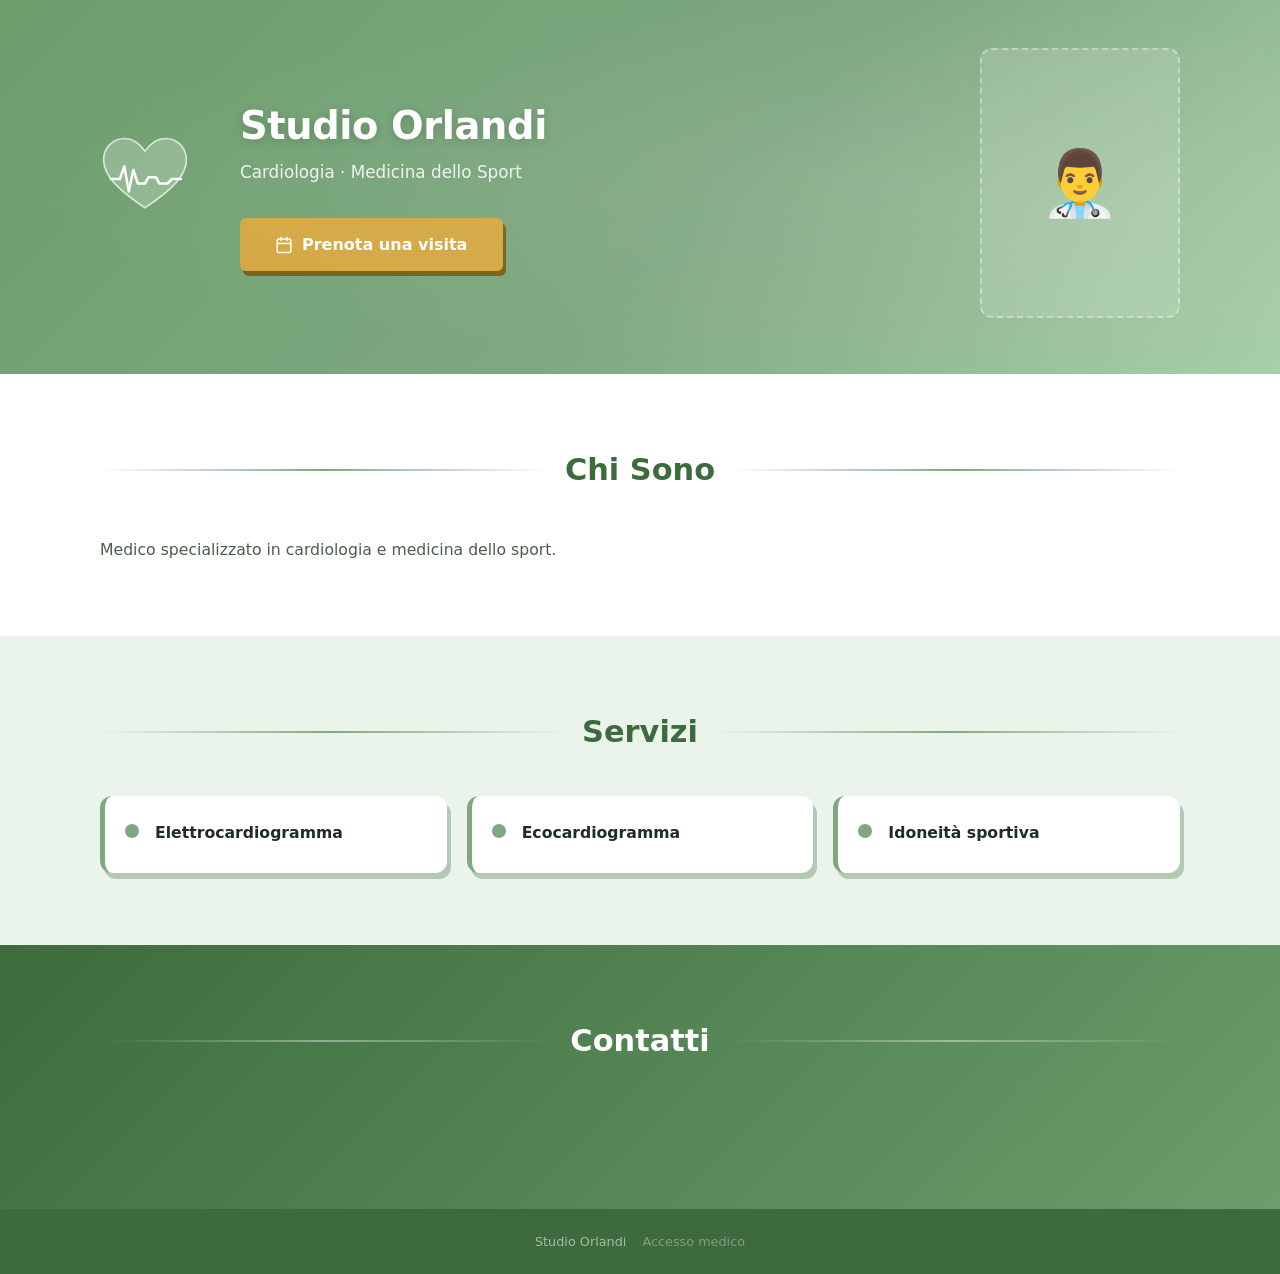
==== frontend/index.html @ d1623bc1 "fix: allineamento lista servizi su iPhone e a capo sottotitolo con <br> Co-Authored-By: Claude Sonne" ====
<!DOCTYPE html>
<html lang="it">
<head>
  <meta charset="UTF-8">
  <meta name="viewport" content="width=device-width, initial-scale=1.0">
  <title>Studio Orlandi — Cardiologia</title>
  <style>
    /* ── Reset & Variabili ─────────────────────────────────────────────────── */
    :root {
      --salvia:       #7FA882;
      --salvia-med:   #6B9E6B;
      --salvia-scuro: #3D6B3D;
      --salvia-chiaro:#EAF4EA;
      --oro:          #C9A227;
      --oro-scuro:    #A6841E;
      --testo:        #1F2F1F;
      --testo-light:  #4a5e4a;
      --bianco:       #ffffff;
      --grigio-bg:    #F4F8F4;
      --radius:       12px;
      --radius-sm:    8px;
      --ombra:        0 4px 20px rgba(0,0,0,.12);
      --ombra-lg:     0 8px 40px rgba(0,0,0,.16);
    }
    *, *::before, *::after { box-sizing: border-box; margin: 0; padding: 0; }
    html { font-size: 16px; scroll-behavior: smooth; }
    body { font-family: -apple-system, BlinkMacSystemFont, 'Segoe UI', system-ui, sans-serif;
           color: var(--testo); background: var(--grigio-bg); line-height: 1.6; }
    a { color: inherit; text-decoration: none; }

    /* ── HERO ───────────────────────────────────────────────────────────────── */
    .hero {
      background: linear-gradient(135deg, var(--salvia-med) 0%, var(--salvia) 55%, #A8D0A8 100%);
      padding: 3rem 2rem 3.5rem;
      position: relative;
      overflow: hidden;
    }
    .hero::before {
      content: '';
      position: absolute; inset: 0;
      background: radial-gradient(ellipse at 70% 50%, rgba(255,255,255,.08) 0%, transparent 70%);
      pointer-events: none;
    }
    .hero-inner {
      max-width: 1080px;
      margin: 0 auto;
      display: grid;
      grid-template-columns: 100px 1fr auto;
      gap: 2.5rem;
      align-items: center;
    }

    /* Logo ECG — nessuno sfondo, direttamente sul verde salvia */
    .hero-logo { flex-shrink: 0; }
    .hero-logo svg { width: 90px; height: 90px; }
    .hero-logo img { width: 90px; height: 90px; object-fit: contain; }

    /* ── LOADING OVERLAY ─────────────────────────────────────────────────────── */
    #loading-overlay {
      position: fixed; inset: 0; z-index: 9999;
      background: var(--salvia-med);
      display: flex; flex-direction: column;
      align-items: center; justify-content: center;
      gap: 1.25rem;
      transition: opacity .35s ease;
    }
    #loading-overlay.fade-out { opacity: 0; pointer-events: none; }
    .loading-spinner {
      width: 52px; height: 52px;
      border: 5px solid rgba(255,255,255,.3);
      border-top-color: var(--oro);
      border-radius: 50%;
      animation: spin .75s linear infinite;
    }
    .loading-label {
      color: rgba(255,255,255,.9);
      font-size: .95rem;
      font-weight: 500;
      letter-spacing: .04em;
    }
    @keyframes spin { to { transform: rotate(360deg); } }

    /* Testo centrale */
    .hero-center { color: var(--bianco); }
    .hero-nome {
      font-size: clamp(1.6rem, 3vw, 2.4rem);
      font-weight: 800;
      letter-spacing: -.01em;
      margin-bottom: .2rem;
      text-shadow: 0 2px 10px rgba(0,0,0,.18);
    }
    .hero-titolo {
      font-size: 1.05rem;
      opacity: .88;
      margin-bottom: 1.6rem;
      font-weight: 400;
    }
    .hero-prestazioni {
      list-style: none;
      margin-bottom: 2rem;
    }
    .hero-prestazioni li {
      display: flex;
      align-items: center;
      gap: .6rem;
      padding: .3rem 0;
      font-size: .98rem;
      font-weight: 500;
    }
    .hero-prestazioni li::before {
      content: '';
      width: 8px; height: 8px;
      background: var(--oro);
      border-radius: 50%;
      flex-shrink: 0;
    }
    .btn-prenota {
      display: inline-flex;
      align-items: center;
      gap: .55rem;
      background: #D4A843;
      color: var(--bianco);
      padding: .85rem 2.2rem;
      border-radius: 6px;
      font-size: 1rem;
      font-weight: 700;
      box-shadow: 3px 5px 0 #7a6116;
      transition: background .2s, transform .2s, box-shadow .2s;
      white-space: nowrap;
    }
    .btn-prenota:hover {
      background: #b8911f;
      transform: translateY(-2px);
      box-shadow: 3px 7px 0 #7a6116;
    }
    .btn-prenota:active {
      transform: translateY(2px);
      box-shadow: 1px 3px 0 #7a6116;
    }

    /* Foto dottore */
    .hero-foto-wrap { flex-shrink: 0; }
    .hero-foto {
      width: 200px;
      height: 270px;
      object-fit: cover;
      object-position: top center;
      border-radius: var(--radius);
      box-shadow: 0 8px 36px rgba(0,0,0,.28);
      display: block;
    }
    .hero-foto-empty {
      width: 200px; height: 270px;
      border-radius: var(--radius);
      background: rgba(255,255,255,.15);
      display: flex; align-items: center; justify-content: center;
      font-size: 4rem;
      border: 2px dashed rgba(255,255,255,.35);
    }

    /* ── SEZIONI COMUNI ─────────────────────────────────────────────────────── */
    section { padding: 4.5rem 2rem; }
    .section-inner { max-width: 1080px; margin: 0 auto; }
    .section-title {
      font-size: clamp(1.4rem, 2.5vw, 1.9rem);
      font-weight: 700;
      text-align: center;
      margin-bottom: 2.5rem;
      color: var(--salvia-scuro);
      display: flex; align-items: center; justify-content: center; gap: 1rem;
    }
    .section-title::before, .section-title::after {
      content: ''; flex: 1; height: 2px;
      background: linear-gradient(90deg, transparent, var(--salvia), transparent);
    }

    /* ── CHI SONO ───────────────────────────────────────────────────────────── */
    .chi-sono { background: var(--bianco); }
    .chisono-layout {
      display: grid;
      grid-template-columns: 1fr 1fr;
      gap: 3rem;
      align-items: start;
    }
    .chisono-bio {
      font-size: .98rem;
      line-height: 1.85;
      color: var(--testo-light);
      white-space: pre-wrap;
    }
    .chisono-gallery {
      display: grid;
      grid-template-columns: repeat(auto-fill, minmax(140px, 1fr));
      gap: .75rem;
    }
    .chisono-gallery img {
      width: 100%;
      aspect-ratio: 3/4;
      object-fit: cover;
      border-radius: var(--radius-sm);
      box-shadow: var(--ombra);
      transition: transform .2s;
    }
    .chisono-gallery img:hover { transform: scale(1.03); }

    /* ── SERVIZI ─────────────────────────────────────────────────────────────── */
    .servizi { background: var(--salvia-chiaro); }
    .servizi-grid {
      display: grid;
      grid-template-columns: repeat(auto-fill, minmax(260px, 1fr));
      gap: 1.25rem;
    }
    .servizio-card {
      background: var(--bianco);
      border-radius: var(--radius);
      padding: 1.5rem 1.5rem 1.5rem 1.25rem;
      box-shadow: 4px 6px 0 rgba(74,122,74,0.35);
      border-left: 5px solid var(--salvia);
      display: flex;
      align-items: flex-start;
      gap: 1rem;
      transition: box-shadow .18s, transform .18s;
    }
    .servizio-card:hover { box-shadow: 4px 8px 0 rgba(74,122,74,0.35); transform: translateY(-3px); }
    .servizio-dot { width: 14px; height: 14px; border-radius: 50%; flex-shrink: 0; margin-top: 4px; }
    .servizio-nome { font-weight: 600; font-size: .98rem; margin-bottom: .2rem; color: var(--testo); }
    .servizio-det { font-size: .83rem; color: #777; line-height: 1.5; }

    /* ── CONTATTI ────────────────────────────────────────────────────────────── */
    .contatti {
      background: linear-gradient(135deg, var(--salvia-scuro) 0%, var(--salvia-med) 100%);
      color: var(--bianco);
    }
    .contatti .section-title { color: var(--bianco); }
    .contatti .section-title::before,
    .contatti .section-title::after { background: linear-gradient(90deg, transparent, rgba(255,255,255,.4), transparent); }
    .contatti-grid {
      display: grid;
      grid-template-columns: repeat(auto-fit, minmax(240px, 1fr));
      gap: 1.5rem;
      margin-bottom: 2rem;
    }
    .contatto-card {
      background: rgba(255,255,255,.14);
      backdrop-filter: blur(6px);
      border: 1px solid rgba(255,255,255,.22);
      border-radius: var(--radius);
      padding: 1.5rem;
    }
    .contatto-card h3 { font-size: 1.05rem; margin-bottom: .75rem; font-weight: 600; }
    .contatto-card p { font-size: .92rem; opacity: .88; line-height: 1.75; }
    .contatto-card a { color: var(--bianco); }
    .reviews-wrap {
      text-align: center;
      padding-top: 1rem;
    }
    .reviews-link {
      display: inline-flex;
      align-items: center;
      gap: .5rem;
      background: #D4A843;
      color: #fff;
      border: none;
      border-radius: 6px;
      padding: .65rem 1.5rem;
      font-size: .92rem;
      font-weight: 500;
      box-shadow: 3px 5px 0 #7a6116;
      transition: background .18s, transform .18s, box-shadow .18s;
    }
    .reviews-link:hover  { background: #b8911f; transform: translateY(-2px); box-shadow: 3px 7px 0 #7a6116; }
    .reviews-link:active { transform: translateY(2px); box-shadow: 1px 3px 0 #7a6116; }

    /* ── FOOTER ──────────────────────────────────────────────────────────────── */
    footer {
      background: var(--salvia-scuro);
      color: rgba(255,255,255,.55);
      text-align: center;
      padding: 1.4rem 1rem;
      font-size: .8rem;
    }
    footer a { color: rgba(255,255,255,.35); margin-left: .75rem; }

    /* ── LOADING SKELETON ────────────────────────────────────────────────────── */
    .skeleton { background: linear-gradient(90deg, #e0ece0 25%, #cce3cc 50%, #e0ece0 75%);
                background-size: 200% 100%; animation: shimmer 1.4s infinite;
                border-radius: 4px; display: inline-block; }
    @keyframes shimmer { to { background-position: -200% 0; } }

    /* ── RESPONSIVE ──────────────────────────────────────────────────────────── */
    @media (max-width: 768px) {
      .hero-inner {
        grid-template-columns: 1fr;
        text-align: center;
        gap: 1.5rem;
      }
      .hero-logo { display: none; }
      .hero-foto-wrap { order: -1; display: flex; justify-content: center; }
      .hero-foto, .hero-foto-empty { width: 160px; height: 210px; }
      .hero-prestazioni { text-align: left; }
      .hero-prestazioni li { justify-content: flex-start; }
      .chisono-layout { grid-template-columns: 1fr; }
      .section-title::before, .section-title::after { display: none; }
    }

    @media (max-width: 480px) {
      section { padding: 3rem 1.25rem; }
      .hero { padding: 2.5rem 1.25rem 3rem; }
      .hero-nome { font-size: 1.45rem; }
      .hero-prestazioni { text-align: left; }
      .hero-prestazioni li { justify-content: flex-start; }
    }
  </style>
</head>
<body>

<!-- ── LOADING OVERLAY ───────────────────────────────────────────────────── -->
<div id="loading-overlay" role="status" aria-live="polite">
  <div class="loading-spinner"></div>
  <span class="loading-label">Caricamento…</span>
</div>

<!-- ── HERO ───────────────────────────────────────────────────────────────── -->
<section class="hero" id="top" aria-label="Presentazione">
  <div class="hero-inner">

    <!-- Logo / ECG SVG -->
    <div class="hero-logo" id="hero-logo-wrap">
      <svg viewBox="0 0 100 100" fill="none" xmlns="http://www.w3.org/2000/svg" aria-hidden="true">
        <!-- Cuore -->
        <path d="M50 82 C20 62 4 46 4 28.5 C4 14.5 15 5 27 5 C35.5 5 43.5 9.5 50 19 C56.5 9.5 64.5 5 73 5 C85 5 96 14.5 96 28.5 C96 46 80 62 50 82Z"
              fill="rgba(255,255,255,0.22)" stroke="rgba(255,255,255,0.7)" stroke-width="1.8"/>
        <!-- Tracciato ECG -->
        <polyline points="12,50 22,50 27,36 32,64 37,40 42,55 50,55 54,48 62,48 66,55 75,55 80,50 90,50"
                  stroke="white" stroke-width="2.8" fill="none"
                  stroke-linecap="round" stroke-linejoin="round"/>
      </svg>
    </div>

    <!-- Testo -->
    <div class="hero-center">
      <div class="hero-nome" id="hero-nome">Studio Orlandi</div>
      <div class="hero-titolo" id="hero-titolo">Cardiologia · Medicina dello Sport</div>
      <ul class="hero-prestazioni" id="hero-prestazioni" aria-label="Prestazioni principali"></ul>
      <a href="https://dxp2800-893f.tail6037e7.ts.net/paziente/prenota.html" class="btn-prenota" id="btn-prenota">
        <svg xmlns="http://www.w3.org/2000/svg" width="18" height="18" viewBox="0 0 24 24"
             fill="none" stroke="currentColor" stroke-width="2"
             stroke-linecap="round" stroke-linejoin="round" aria-hidden="true">
          <rect x="3" y="4" width="18" height="18" rx="2"/>
          <line x1="16" y1="2" x2="16" y2="6"/>
          <line x1="8" y1="2" x2="8" y2="6"/>
          <line x1="3" y1="10" x2="21" y2="10"/>
        </svg>
        Prenota una visita
      </a>
    </div>

    <!-- Foto medico -->
    <div class="hero-foto-wrap">
      <img id="hero-foto-img" class="hero-foto" style="display:none" alt="Foto medico">
      <div id="hero-foto-empty" class="hero-foto-empty" aria-hidden="true">👨‍⚕️</div>
    </div>

  </div>
</section>

<!-- ── CHI SONO ────────────────────────────────────────────────────────────── -->
<section class="chi-sono" id="chisono" aria-labelledby="title-chisono">
  <div class="section-inner">
    <h2 class="section-title" id="title-chisono">Chi Sono</h2>
    <div class="chisono-layout" id="chisono-layout">
      <div class="chisono-bio" id="chisono-bio">Medico specializzato in cardiologia e medicina dello sport.</div>
      <div class="chisono-gallery" id="chisono-gallery"></div>
    </div>
  </div>
</section>

<!-- ── SERVIZI ─────────────────────────────────────────────────────────────── -->
<section class="servizi" id="servizi" aria-labelledby="title-servizi">
  <div class="section-inner">
    <h2 class="section-title" id="title-servizi">Servizi</h2>
    <div class="servizi-grid" id="servizi-grid">
      <div class="servizio-card"><div class="servizio-dot" style="background:var(--salvia)"></div><div><div class="servizio-nome">Elettrocardiogramma</div></div></div>
      <div class="servizio-card"><div class="servizio-dot" style="background:var(--salvia)"></div><div><div class="servizio-nome">Ecocardiogramma</div></div></div>
      <div class="servizio-card"><div class="servizio-dot" style="background:var(--salvia)"></div><div><div class="servizio-nome">Idoneità sportiva</div></div></div>
    </div>
  </div>
</section>

<!-- ── CONTATTI ────────────────────────────────────────────────────────────── -->
<section class="contatti" id="contatti" aria-labelledby="title-contatti">
  <div class="section-inner">
    <h2 class="section-title" id="title-contatti">Contatti</h2>
    <div class="contatti-grid" id="contatti-grid"></div>
    <div class="reviews-wrap" id="reviews-wrap" style="display:none">
      <a class="reviews-link" id="reviews-link" href="#" target="_blank" rel="noopener noreferrer">
        ⭐ Lascia una recensione su Google
      </a>
    </div>
  </div>
</section>

<!-- ── FOOTER ─────────────────────────────────────────────────────────────── -->
<footer>
  <span id="footer-nome">Studio Orlandi</span>
  <span id="footer-piva"></span>
  <a href="https://dxp2800-893f.tail6037e7.ts.net/medico/login.html">Accesso medico</a>
</footer>

<script>
const API_BASE = 'https://dxp2800-893f.tail6037e7.ts.net';

/** Converte un percorso relativo /api/... nell'URL assoluto del NAS.
 *  Se il valore è già un data: URL (base64 legacy) lo usa com'è. */
const fotoUrl = (s) => s && s.startsWith('data:') ? s : s ? API_BASE + s : null;

function hideLoader() {
  const ov = document.getElementById('loading-overlay');
  if (!ov) return;
  ov.classList.add('fade-out');
  setTimeout(() => ov.remove(), 380); // rimuove dal DOM dopo la transizione
}

(async () => {
  try {
    const d = await fetch(API_BASE + '/api/sito/contenuti').then(r => r.json());
    const imp  = d.impostazioni || {};
    const foto = d.foto || {};
    const tipiVisita = d.tipi_visita || [];
    const sedi = d.sedi || [];

    /* ── Hero: nome e titolo ── */
    if (imp.nome_medico) {
      document.getElementById('hero-nome').textContent = imp.nome_medico;
      document.title = imp.nome_medico + ' — Cardiologia';
    }
    if (imp.specializzazioni) {
      const lines = imp.specializzazioni.split('\n')
        .map(s => s.replace(/^[-–—·•]\s*/, '').trim())
        .filter(Boolean);
      if (lines.length) {
        const el = document.getElementById('hero-titolo');
        el.innerHTML = '';
        lines.slice(0, 3).forEach((line, i) => {
          if (i > 0) el.appendChild(document.createElement('br'));
          el.appendChild(document.createTextNode(line));
        });
      }
    }

    /* ── Hero: elenco prestazioni (prime 3) ── */
    const presEl = document.getElementById('hero-prestazioni');
    const serviziLines = (imp.servizi || '')
      .split('\n').map(s => s.replace(/^[-–—·•]\s*/, '').trim()).filter(Boolean);
    const heroItems = serviziLines.length
      ? serviziLines.slice(0, 3)
      : tipiVisita.slice(0, 3).map(t => t.nome);
    heroItems.forEach(txt => {
      const li = document.createElement('li');
      li.textContent = txt;
      presEl.appendChild(li);
    });

    /* ── Hero: foto medico ── */
    if (foto.hero) {
      const img = document.getElementById('hero-foto-img');
      img.src = fotoUrl(foto.hero);
      img.style.display = 'block';
      document.getElementById('hero-foto-empty').style.display = 'none';
    }

    /* ── Hero: logo personalizzato ── */
    if (foto.logo) {
      document.getElementById('hero-logo-wrap').innerHTML =
        `<img src="${fotoUrl(foto.logo)}" alt="Logo studio">`;
    }

    /* ── Chi sono: bio ── */
    const bioEl = document.getElementById('chisono-bio');
    bioEl.textContent = imp.bio_testo || 'Testo del curriculum non ancora configurato.';

    /* ── Chi sono: galleria foto ── */
    const gallery = document.getElementById('chisono-gallery');
    const chisonoFotos = (foto.chisono_gallery || []).filter(Boolean);
    if (chisonoFotos.length) {
      chisonoFotos.forEach((src, i) => {
        const img = document.createElement('img');
        img.src = fotoUrl(src);
        img.alt = (imp.nome_medico || 'Medico') + ' — foto ' + (i + 1);
        img.loading = 'lazy';
        gallery.appendChild(img);
      });
    } else {
      gallery.style.display = 'none';
      document.getElementById('chisono-layout').style.gridTemplateColumns = '1fr';
    }

    /* ── Servizi ── */
    const sgrid = document.getElementById('servizi-grid');
    sgrid.innerHTML = '';
    if (tipiVisita.length) {
      tipiVisita.forEach(tv => {
        const card = document.createElement('div');
        card.className = 'servizio-card';
        let det = tv.durata_minuti + ' min';
        if (tv.costo != null) det += ' &nbsp;·&nbsp; €' + tv.costo.toFixed(2);
        if (tv.note) det += '<br>' + tv.note;
        card.innerHTML = `<div class="servizio-dot" style="background:${tv.colore}"></div>
          <div>
            <div class="servizio-nome">${tv.nome}</div>
            <div class="servizio-det">${det}</div>
          </div>`;
        sgrid.appendChild(card);
      });
    } else if (serviziLines.length) {
      serviziLines.forEach(s => {
        const card = document.createElement('div');
        card.className = 'servizio-card';
        card.innerHTML = `<div class="servizio-dot" style="background:var(--salvia)"></div>
          <div><div class="servizio-nome">${s}</div></div>`;
        sgrid.appendChild(card);
      });
    }

    /* ── Contatti: sedi ── */
    const cgrid = document.getElementById('contatti-grid');
    sedi.forEach(s => {
      const card = document.createElement('div');
      card.className = 'contatto-card';
      let body = '<p>';
      if (s.indirizzo) body += s.indirizzo + '<br>';
      const localita = [s.cap, s.citta].filter(Boolean).join(' ')
        + (s.provincia ? ` (${s.provincia})` : '');
      if (localita.trim()) body += localita + '<br>';
      if (s.telefono) body += `📞 <a href="tel:${s.telefono}">${s.telefono}</a><br>`;
      if (s.email)    body += `✉️ <a href="mailto:${s.email}">${s.email}</a>`;
      body += '</p>';
      card.innerHTML = `<h3>🏥 ${s.nome}</h3>${body}`;
      cgrid.appendChild(card);
    });

    /* ── Contatti: telefono principale (se non già in sedi) ── */
    if (imp.numero_telefono && !sedi.some(s => s.telefono === imp.numero_telefono)) {
      const card = document.createElement('div');
      card.className = 'contatto-card';
      card.innerHTML = `<h3>📞 Telefono</h3>
        <p><a href="tel:${imp.numero_telefono}">${imp.numero_telefono}</a></p>`;
      cgrid.appendChild(card);
    }

    /* ── Google Reviews ── */
    if (imp.google_reviews_link) {
      document.getElementById('reviews-link').href = imp.google_reviews_link;
      document.getElementById('reviews-wrap').style.display = 'block';
    }

    /* ── Footer ── */
    if (imp.nome_medico) document.getElementById('footer-nome').textContent = imp.nome_medico;
    if (imp.piva) document.getElementById('footer-piva').textContent = '· P.IVA ' + imp.piva;

    hideLoader();

  } catch (e) {
    // API non raggiungibile: i dati di fallback statici nell'HTML rimangono visibili
    console.warn('API non raggiungibile (' + API_BASE + '):', e.message || e);
    hideLoader();
  }
})();
</script>

</body>
</html>
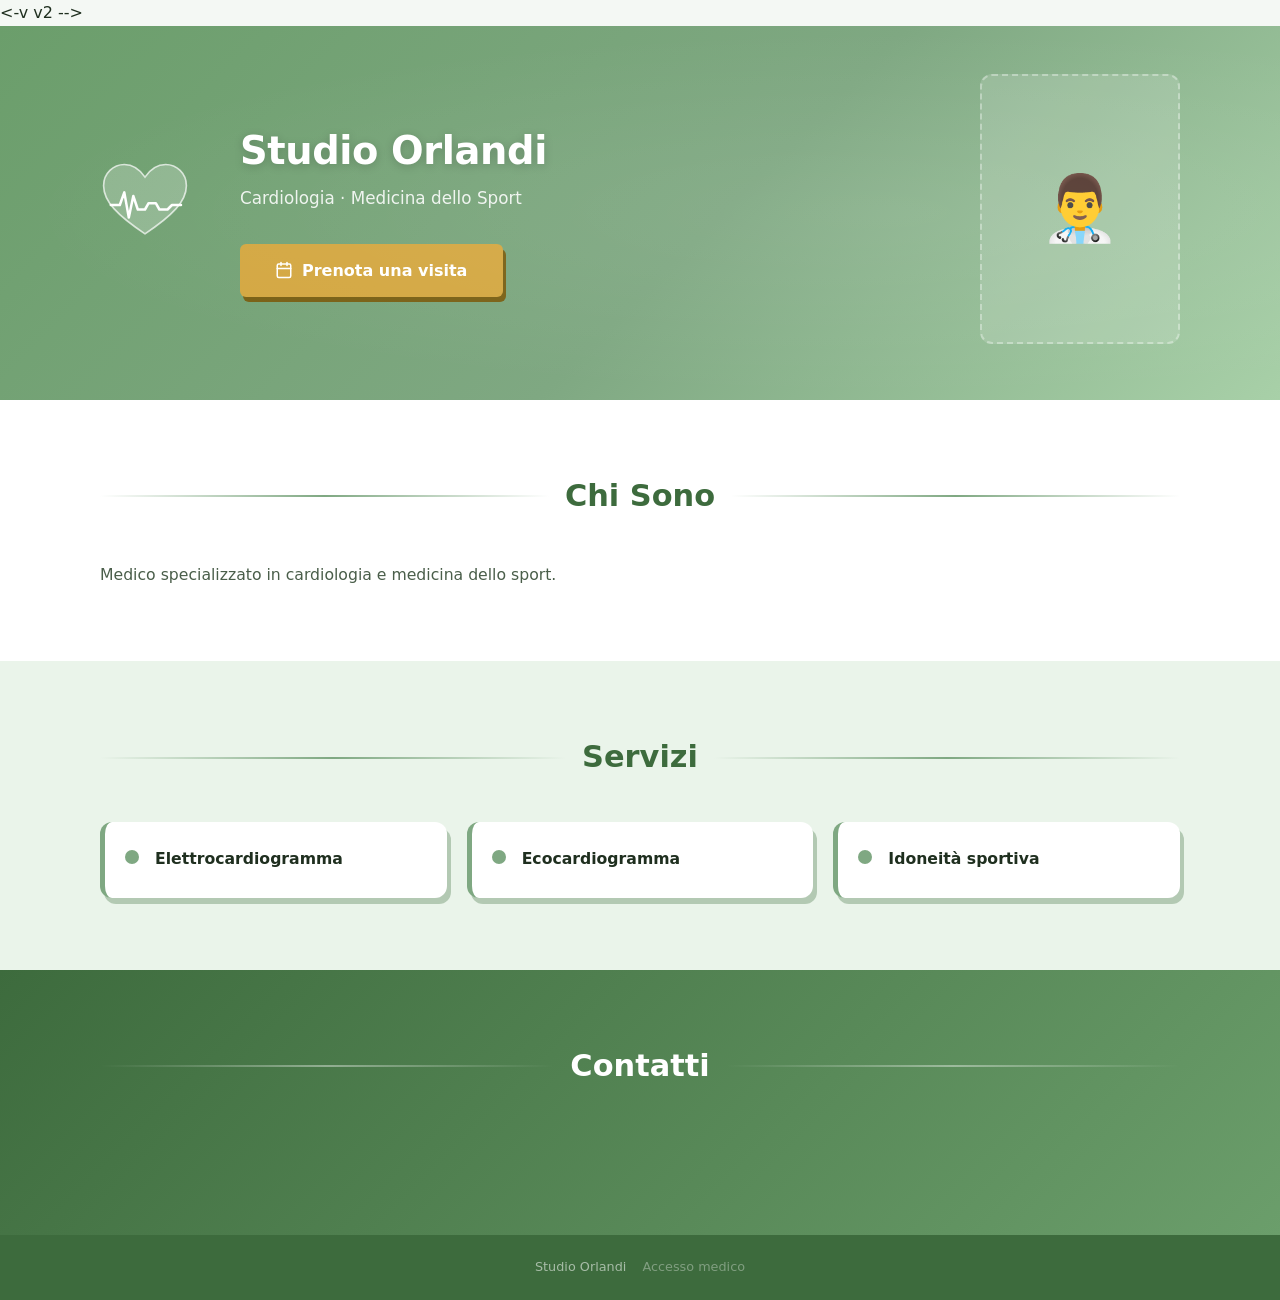
==== commit 1012aa55: "v2: force cache refresh + fix allineamento mobile" ====
--- a/frontend/index.html
+++ b/frontend/index.html
@@ -4,6 +4,7 @@
   <meta charset="UTF-8">
   <meta name="viewport" content="width=device-width, initial-scale=1.0">
   <title>Studio Orlandi — Cardiologia</title>
+  <-v v2 -->
   <style>
     /* ── Reset & Variabili ─────────────────────────────────────────────────── */
     :root {
@@ -291,14 +292,14 @@
     @media (max-width: 768px) {
       .hero-inner {
         grid-template-columns: 1fr;
-        text-align: center;
         gap: 1.5rem;
       }
       .hero-logo { display: none; }
       .hero-foto-wrap { order: -1; display: flex; justify-content: center; }
       .hero-foto, .hero-foto-empty { width: 160px; height: 210px; }
       .hero-prestazioni { text-align: left; }
-      .hero-prestazioni li { justify-content: flex-start; }
+      .hero-prestazioni li { justify-content: flex-start; text-align: left; }
+      .hero-center { text-align: left !important; }
       .chisono-layout { grid-template-columns: 1fr; }
       .section-title::before, .section-title::after { display: none; }
     }
@@ -341,7 +342,7 @@
     <div class="hero-center">
       <div class="hero-nome" id="hero-nome">Studio Orlandi</div>
       <div class="hero-titolo" id="hero-titolo">Cardiologia · Medicina dello Sport</div>
-      <ul class="hero-prestazioni" id="hero-prestazioni" aria-label="Prestazioni principali"></ul>
+      <ul class="hero-prestazioni" id="hero-prestazioni" aria-label="Prestazioni principali" style="text-align:left"></ul>
       <a href="https://dxp2800-893f.tail6037e7.ts.net/paziente/prenota.html" class="btn-prenota" id="btn-prenota">
         <svg xmlns="http://www.w3.org/2000/svg" width="18" height="18" viewBox="0 0 24 24"
              fill="none" stroke="currentColor" stroke-width="2"
@@ -458,6 +459,8 @@
     heroItems.forEach(txt => {
       const li = document.createElement('li');
       li.textContent = txt;
+      li.style.textAlign = 'left';
+      li.style.justifyContent = 'flex-start';
       presEl.appendChild(li);
     });
 
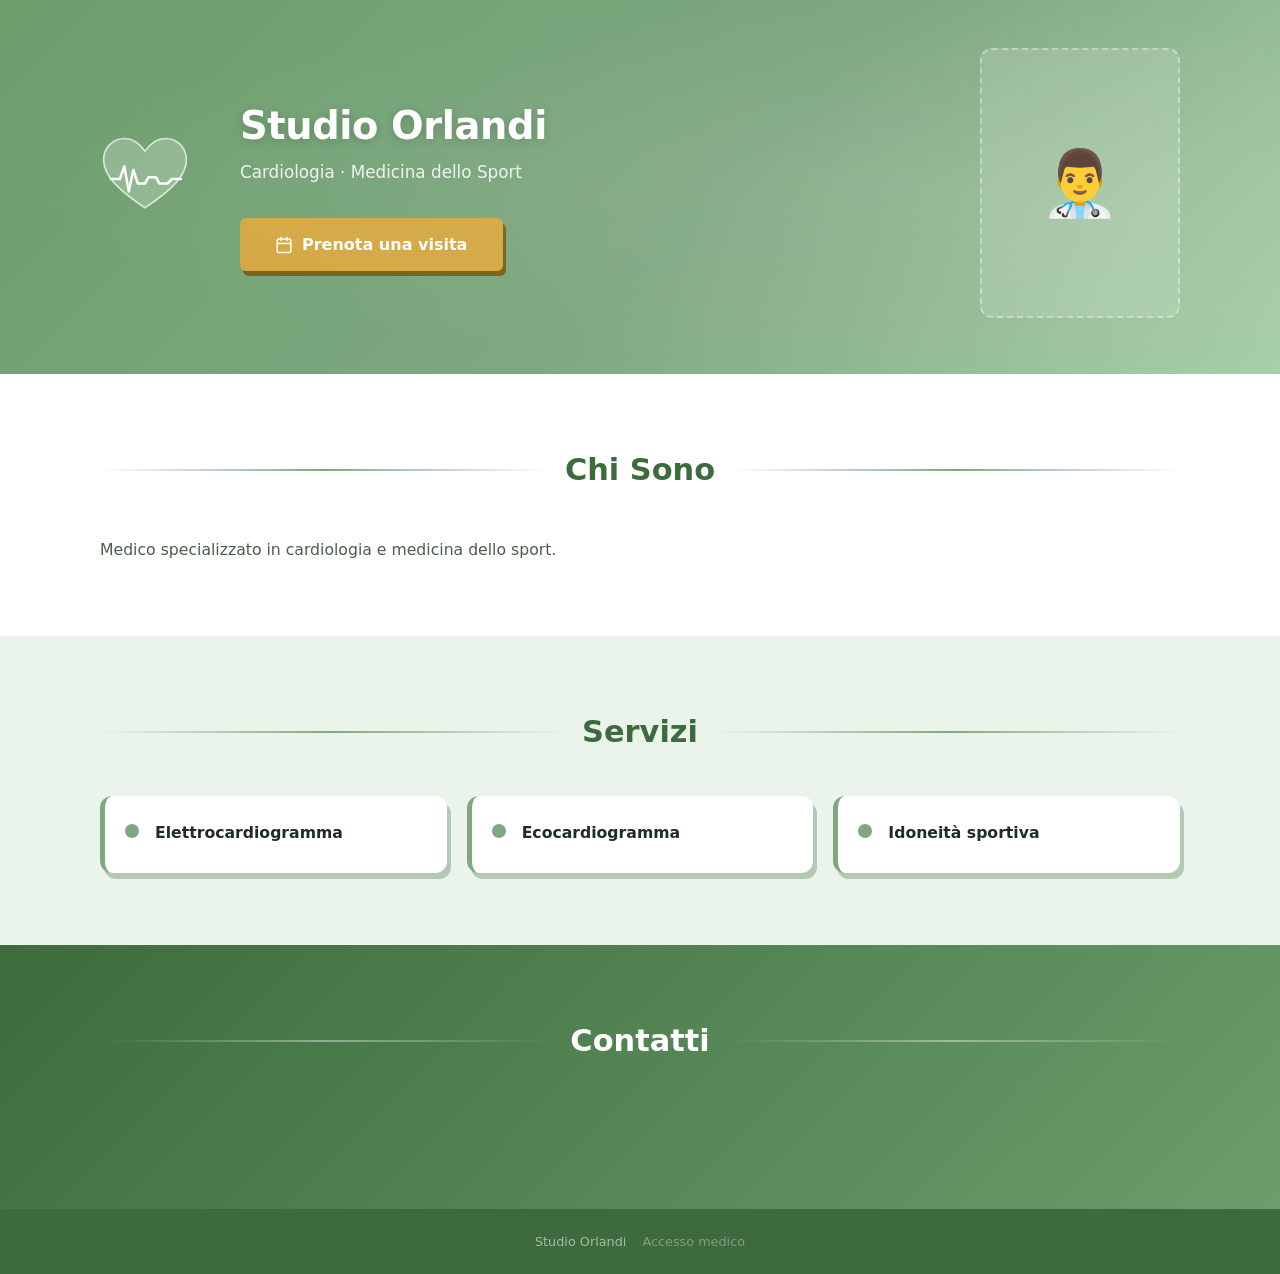
==== commit dbd52218: "Rimuovi commento debug v2" ====
--- a/frontend/index.html
+++ b/frontend/index.html
@@ -4,7 +4,6 @@
   <meta charset="UTF-8">
   <meta name="viewport" content="width=device-width, initial-scale=1.0">
   <title>Studio Orlandi — Cardiologia</title>
-  <-v v2 -->
   <style>
     /* ── Reset & Variabili ─────────────────────────────────────────────────── */
     :root {
